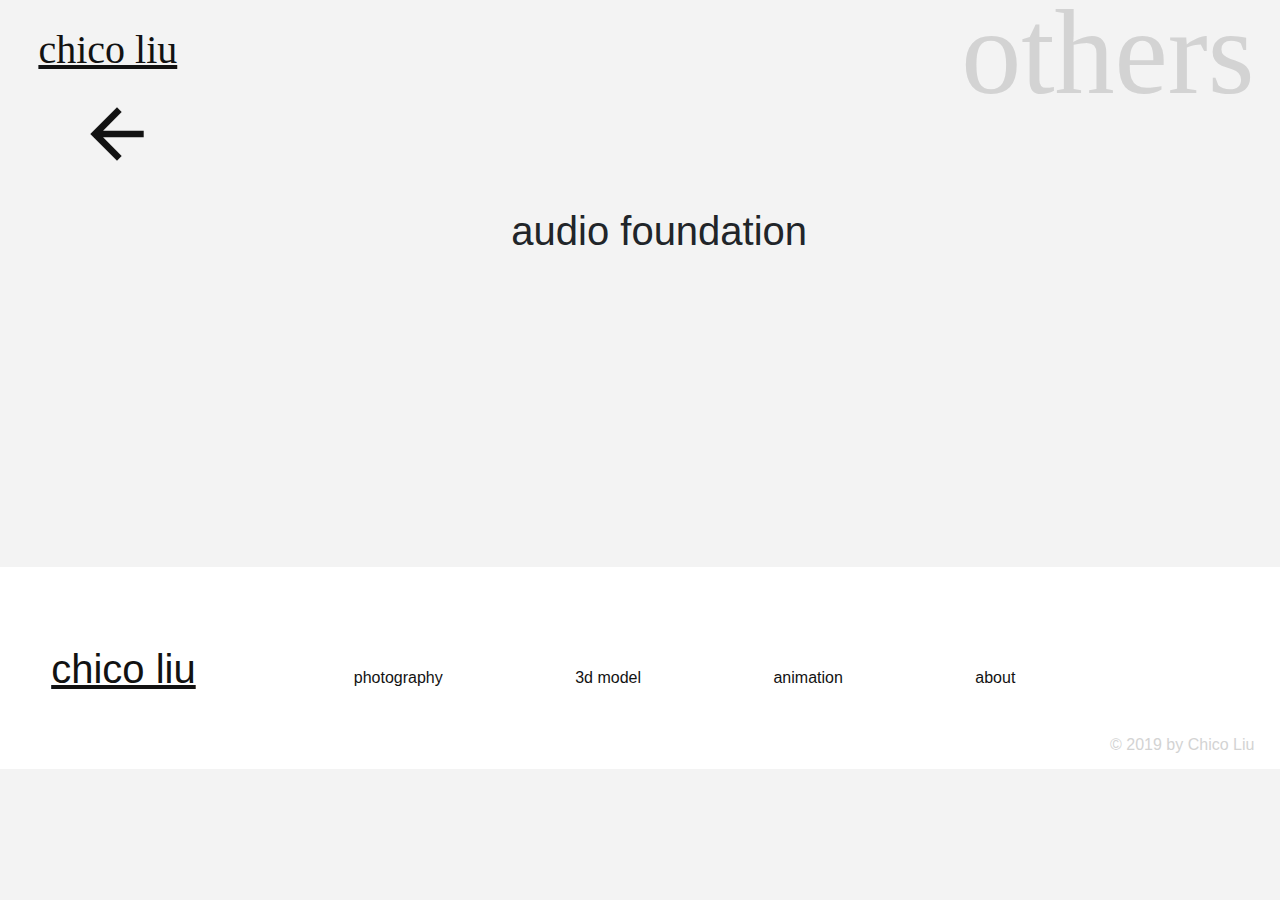
==== others.html @ 0ee66b68 "added others section" ====
<!doctype html>
<html lang="en">
  <head>
    <link rel="shortcut icon" href="favicon.png" />

    <link rel="stylesheet" href="subStyle.css">
    <link href="https://fonts.googleapis.com/icon?family=Material+Icons"
        rel="stylesheet">
    <!-- Required meta tags -->
    <meta charset="utf-8">
    <meta name="viewport" content="width=device-width, initial-scale=1, shrink-to-fit=no">

    <!-- Bootstrap CSS -->
    <link rel="stylesheet" href="https://stackpath.bootstrapcdn.com/bootstrap/4.3.1/css/bootstrap.min.css" integrity="sha384-ggOyR0iXCbMQv3Xipma34MD+dH/1fQ784/j6cY/iJTQUOhcWr7x9JvoRxT2MZw1T" crossorigin="anonymous">

    <title>Chico Liu</title>
  </head>
  <body>

    <a id="chico" href="index.html"><h1 id="transition">chico liu</h1></a>
    <a id="transition2" id="backLink" href="index.html"><i  class="material-icons" id="back">
      arrow_back_ios
    </i></a>


    <h1 id="title">others</h1>
    <h1 id="audio">audio foundation</h1>
    <div class="container">

      <div class="soundcloud">
        <iframe width="100%" height="166" scrolling="no" frameborder="no" allow="autoplay" src="https://w.soundcloud.com/player/?url=https%3A//api.soundcloud.com/tracks/782510371&color=%23ff5500&auto_play=false&hide_related=false&show_comments=true&show_user=true&show_reposts=false&show_teaser=true"></iframe>
      </div>
    </div>

    <div class="bottom">
      <ul>
        <li><a id="bottomName"href="index.html">chico liu</a></li>
        <li><a href="photography.html">photography</a> </li>
        <li><a href="3d.html">3d model</a> </li>
        <li><a href="animation.html">animation</a> </li>
        <li><a href="about.html">about</a> </li>
      </ul>
    </div>
    <footer> © 2019 by Chico Liu</footer>

    <!-- Optional JavaScript -->
    <!-- jQuery first, then Popper.js, then Bootstrap JS -->
    <script src="https://code.jquery.com/jquery-3.3.1.slim.min.js" integrity="sha384-q8i/X+965DzO0rT7abK41JStQIAqVgRVzpbzo5smXKp4YfRvH+8abtTE1Pi6jizo" crossorigin="anonymous"></script>
    <script src="https://cdnjs.cloudflare.com/ajax/libs/popper.js/1.14.7/umd/popper.min.js" integrity="sha384-UO2eT0CpHqdSJQ6hJty5KVphtPhzWj9WO1clHTMGa3JDZwrnQq4sF86dIHNDz0W1" crossorigin="anonymous"></script>
    <script src="https://stackpath.bootstrapcdn.com/bootstrap/4.3.1/js/bootstrap.min.js" integrity="sha384-JjSmVgyd0p3pXB1rRibZUAYoIIy6OrQ6VrjIEaFf/nJGzIxFDsf4x0xIM+B07jRM" crossorigin="anonymous"></script>
  </body>
</html>
---- subStyle.css ----
body{
  background-color: #f3f3f3 !important;
}
h1{
  padding-left: 3%;
  padding-top: 2%;
}
#transition{
  -webkit-animation: fadein 0.7s; /* Safari, Chrome and Opera > 12.1 */
      -moz-animation: fadein 0.7s; /* Firefox < 16 */
        -ms-animation: fadein 0.7s; /* Internet Explorer */
         -o-animation: fadein 0.7s; /* Opera < 12.1 */
            animation: fadein 0.7s;
}
#transition2{
  -webkit-animation: fadein2 0.7s; /* Safari, Chrome and Opera > 12.1 */
      -moz-animation: fadein2 0.7s; /* Firefox < 16 */
        -ms-animation: fadein2 0.7s; /* Internet Explorer */
         -o-animation: fadein2 0.7s; /* Opera < 12.1 */
            animation: fadein2 0.7s;
}
#chico{
  font-family: 'PT Sans';
  text-decoration: underline;
  color: #121212;
}
#chico:hover{
  color: #121212;
}
#backLink:hover{
  color: #121212;
}
#back{
  color: #121212;
  font-size: 60pt;
  padding-left: 6%;
  padding-top: 1%;
}

#title{
  font-family: "avenir";
  position: absolute;
  font-size: 90pt;
  right: 2%;
  top: -5%;
  color: lightgrey;
}

.imageGrid{
  padding-top: 4%;
  padding-bottom: 5%;
}
.row {
  display: flex;
  flex-wrap: wrap;
  padding: 0 4px;
  justify-content: center;
}

/* Create four equal columns that sits next to each other */
.column {
  flex: 33%;
  max-width: 32%;
  padding: 0 1vw;
}
.columnTwoItems {
  flex: 50%;
  max-width: 45%;
  padding: 0 1vw;
}
img {
  margin-top: 2vw;
  vertical-align: middle;
  width: 100%;
}

.bottom{
	padding-top: 8vh;
	padding-bottom: 2vh;
	background-color: white;
}
ul {
  list-style-type: none;
  margin: 0;
  padding: 0;
}
li a{
	color: #121212;
	text-decoration: none;
	font-size: 12pt;
}
li {
  display: inline;
	padding-right: 10%;
}
.container{
  width: 100%;
  display: block;
  text-align: center;
  padding-bottom: 5%;

}
.soundcloud{
  padding-top: 3%;
  padding-bottom: 3%;
}
#audio{
  font-family: 'PT Sans', sans-serif;
  text-align: center;
  color: 121212;
}
.singleVideo{
  width: 80%;
  padding-top: 4%;
  padding-bottom: 5%;
}
#bottomName:hover{
	color: inherit;
}
#bottomName{
	font-family: 'PT Sans', sans-serif;
	font-size: 30pt;
	text-decoration: underline;
	padding-right: 2%;
	padding-left: 4%;
}
footer{
	font-family: 'PT Sans', sans-serif;
	font-size: 12pt;
	color:lightgrey;
	text-align: right;
	width: 100%;
	background-color: white;
	position: absolute;
	padding-right: 2%;
	padding-bottom: 1%;
}

/* Responsive layout - makes a two column-layout instead of four columns */
@media screen and (max-width: 1000px) {
  #title{
    font-size: 70pt;
    top: -2%;
  }
  .column {
    flex: 50%;
    max-width: 50%;
  }
}

/* Responsive layout - makes the two columns stack on top of each other instead of next to each other */
@media screen and (max-width: 600px) {
  #back{
    font-size: 40pt;
  }
  #transition{
    font-size: 20pt;
  }
  #title{
    font-size: 40pt;
    top: -2%;
  }
  .column {
    flex: 100%;
    max-width: 100%;
  }
}






@keyframes fadein {
    from { opacity: 0; padding-left:5%; }
    to   { opacity: 1; padding-left:3%;}
}

/* Firefox < 16 */
@-moz-keyframes fadein {
  from { opacity: 0; padding-left:5%; }
  to   { opacity: 1; padding-left:3%;}
}

/* Safari, Chrome and Opera > 12.1 */
@-webkit-keyframes fadein {
  from { opacity: 0; padding-left:5%; }
  to   { opacity: 1; padding-left:3%;}
}

/* Internet Explorer */
@-ms-keyframes fadein {
  from { opacity: 0; padding-left:5%; }
  to   { opacity: 1; padding-left:3%;}
}

/* Opera < 12.1 */
@-o-keyframes fadein {
  from { opacity: 0; padding-left:5%; }
  to   { opacity: 1; padding-left:3%;}
}





@keyframes fadein2 {
    from { opacity: 0; padding-left:3%; }
    to   { opacity: 1; padding-left:0%;}
}

/* Firefox < 16 */
@-moz-keyframes fadein2 {
  from { opacity: 0; padding-left:3%; }
  to   { opacity: 1; padding-left:0%;}
}

/* Safari, Chrome and Opera > 12.1 */
@-webkit-keyframes fadein2 {
  from { opacity: 0; padding-left:3%; }
  to   { opacity: 1; padding-left:0%;}
}

/* Internet Explorer */
@-ms-keyframes fadein2 {
  from { opacity: 0; padding-left:3%; }
  to   { opacity: 1; padding-left:0%;}
}

/* Opera < 12.1 */
@-o-keyframes fadein2 {
  from { opacity: 0; padding-left:3%; }
  to   { opacity: 1; padding-left:0%;}
}
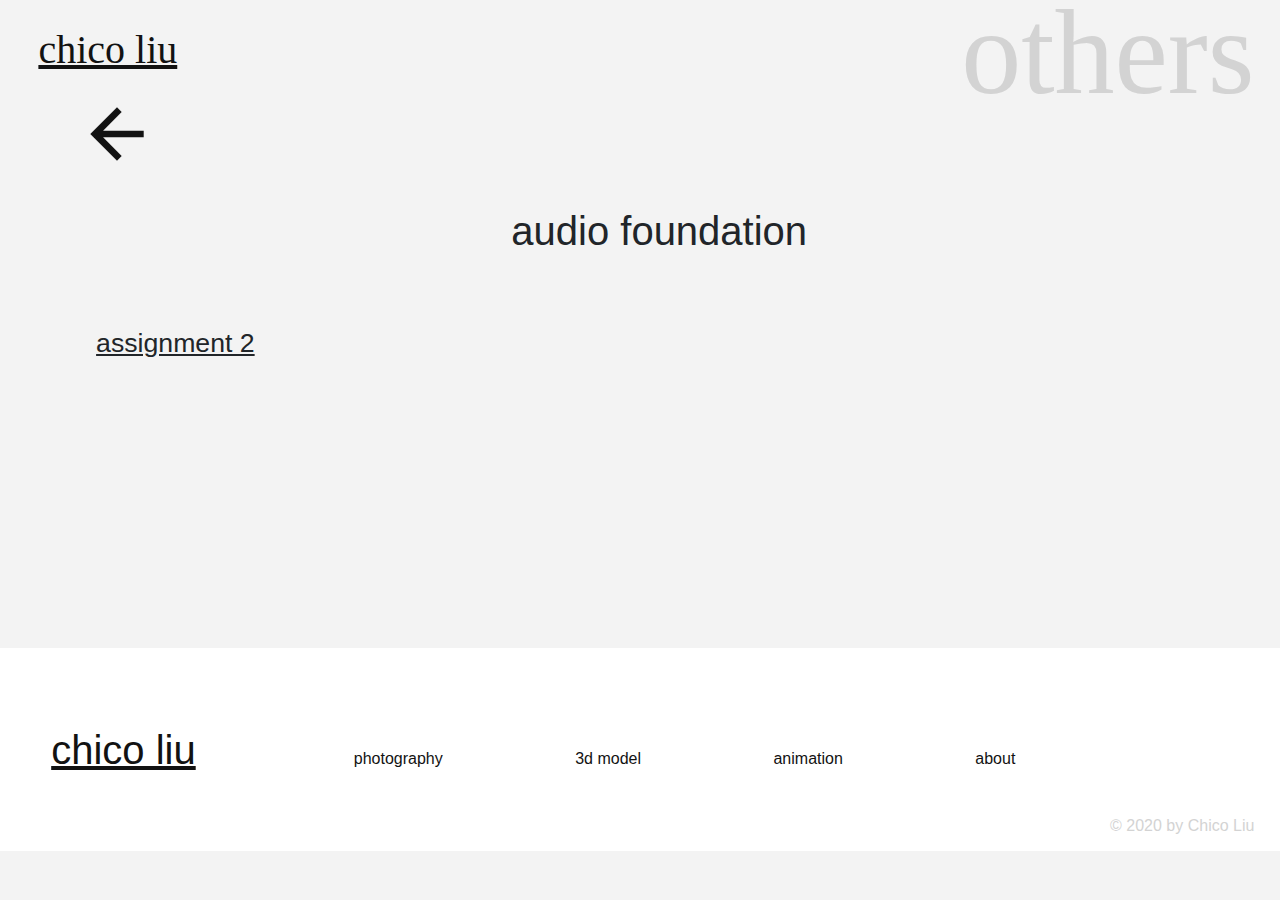
==== commit ed2e0a43: "subStyle css changes" ====
--- a/others.html
+++ b/others.html
@@ -26,7 +26,7 @@
     <h1 id="title">others</h1>
     <h1 id="audio">audio foundation</h1>
     <div class="container">
-
+      <h3 id="post_title">assignment 2</h3>
       <div class="soundcloud">
         <iframe width="100%" height="166" scrolling="no" frameborder="no" allow="autoplay" src="https://w.soundcloud.com/player/?url=https%3A//api.soundcloud.com/tracks/782510371&color=%23ff5500&auto_play=false&hide_related=false&show_comments=true&show_user=true&show_reposts=false&show_teaser=true"></iframe>
       </div>
@@ -41,7 +41,7 @@
         <li><a href="about.html">about</a> </li>
       </ul>
     </div>
-    <footer> © 2019 by Chico Liu</footer>
+    <footer> © 2020 by Chico Liu</footer>
 
     <!-- Optional JavaScript -->
     <!-- jQuery first, then Popper.js, then Bootstrap JS -->
--- a/subStyle.css
+++ b/subStyle.css
@@ -26,6 +26,7 @@
 }
 #chico:hover{
   color: #121212;
+
 }
 #backLink:hover{
   color: #121212;
@@ -101,13 +102,21 @@
 
 }
 .soundcloud{
-  padding-top: 3%;
+  padding-top: 1%;
   padding-bottom: 3%;
 }
+#post_title{
+  font-family: 'PT Sans Caption', sans-serif;
+  text-decoration: underline;
+  font-size: 20pt;
+  text-align: left;
+  padding-left: 1%;
+}
 #audio{
-  font-family: 'PT Sans', sans-serif;
+  font-family: 'PT Sans Caption', sans-serif;
   text-align: center;
   color: 121212;
+  padding-bottom: 5%;
 }
 .singleVideo{
   width: 80%;
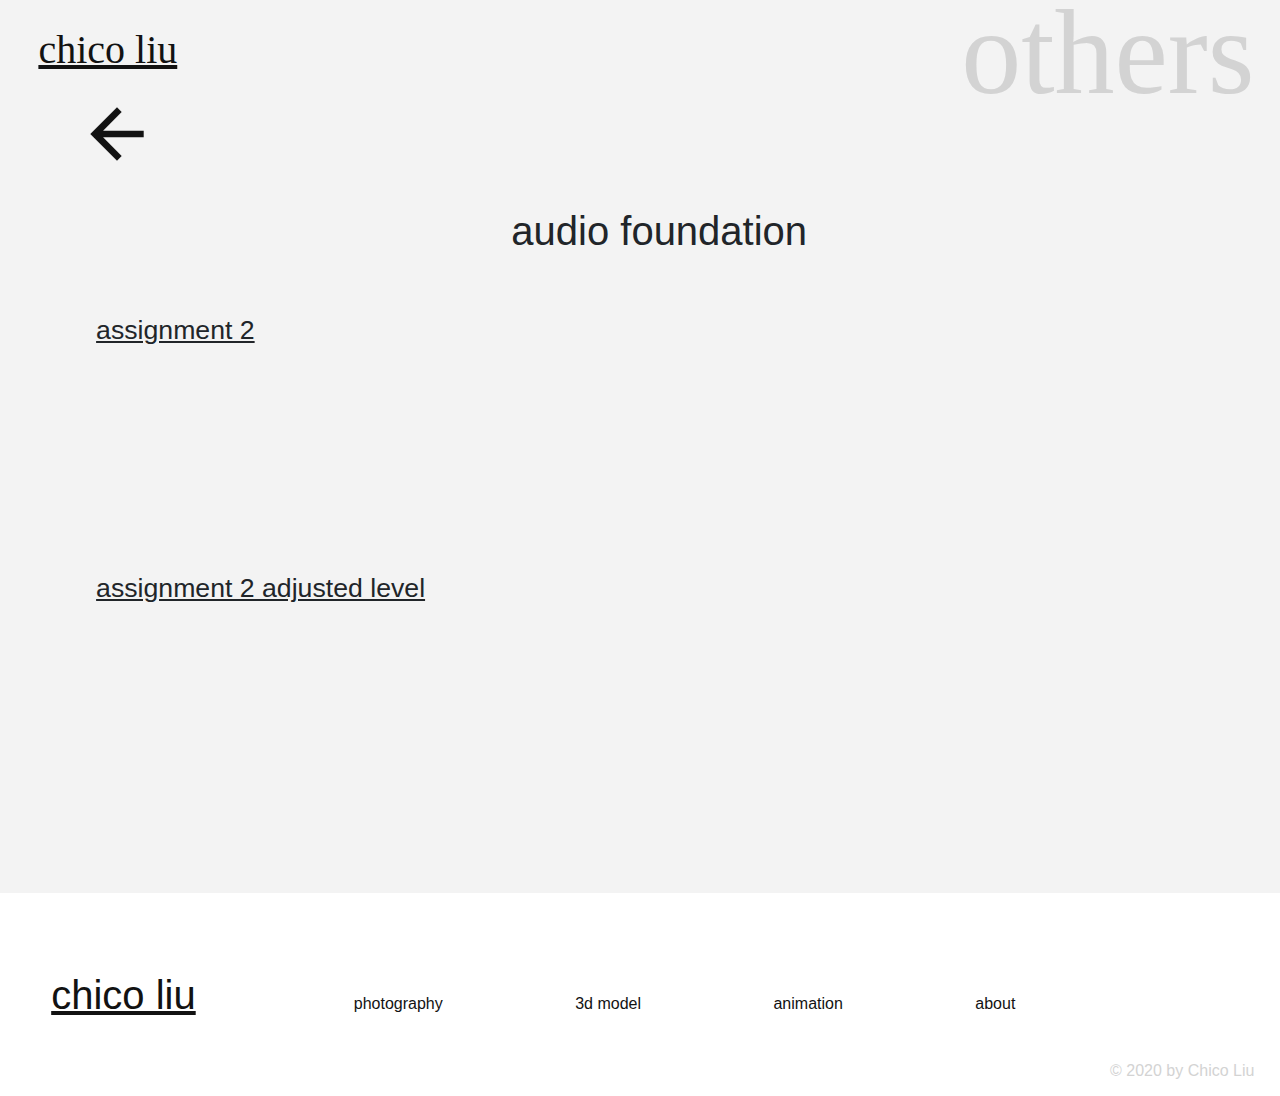
==== commit 60e21063: "added hw2 adjusted level link" ====
--- a/others.html
+++ b/others.html
@@ -30,6 +30,10 @@
       <div class="soundcloud">
         <iframe width="100%" height="166" scrolling="no" frameborder="no" allow="autoplay" src="https://w.soundcloud.com/player/?url=https%3A//api.soundcloud.com/tracks/782510371&color=%23ff5500&auto_play=false&hide_related=false&show_comments=true&show_user=true&show_reposts=false&show_teaser=true"></iframe>
       </div>
+      <h3 id="post_title">assignment 2 adjusted level</h3>
+      <div class="soundcloud">
+        <iframe width="100%" height="166" scrolling="no" frameborder="no" allow="autoplay" src="https://w.soundcloud.com/player/?url=https%3A//api.soundcloud.com/tracks/787846714&color=%23ff5500&auto_play=false&hide_related=false&show_comments=true&show_user=true&show_reposts=false&show_teaser=true"></iframe>
+      </div>
     </div>
 
     <div class="bottom">
--- a/subStyle.css
+++ b/subStyle.css
@@ -116,7 +116,7 @@
   font-family: 'PT Sans Caption', sans-serif;
   text-align: center;
   color: 121212;
-  padding-bottom: 5%;
+  padding-bottom: 4%;
 }
 .singleVideo{
   width: 80%;
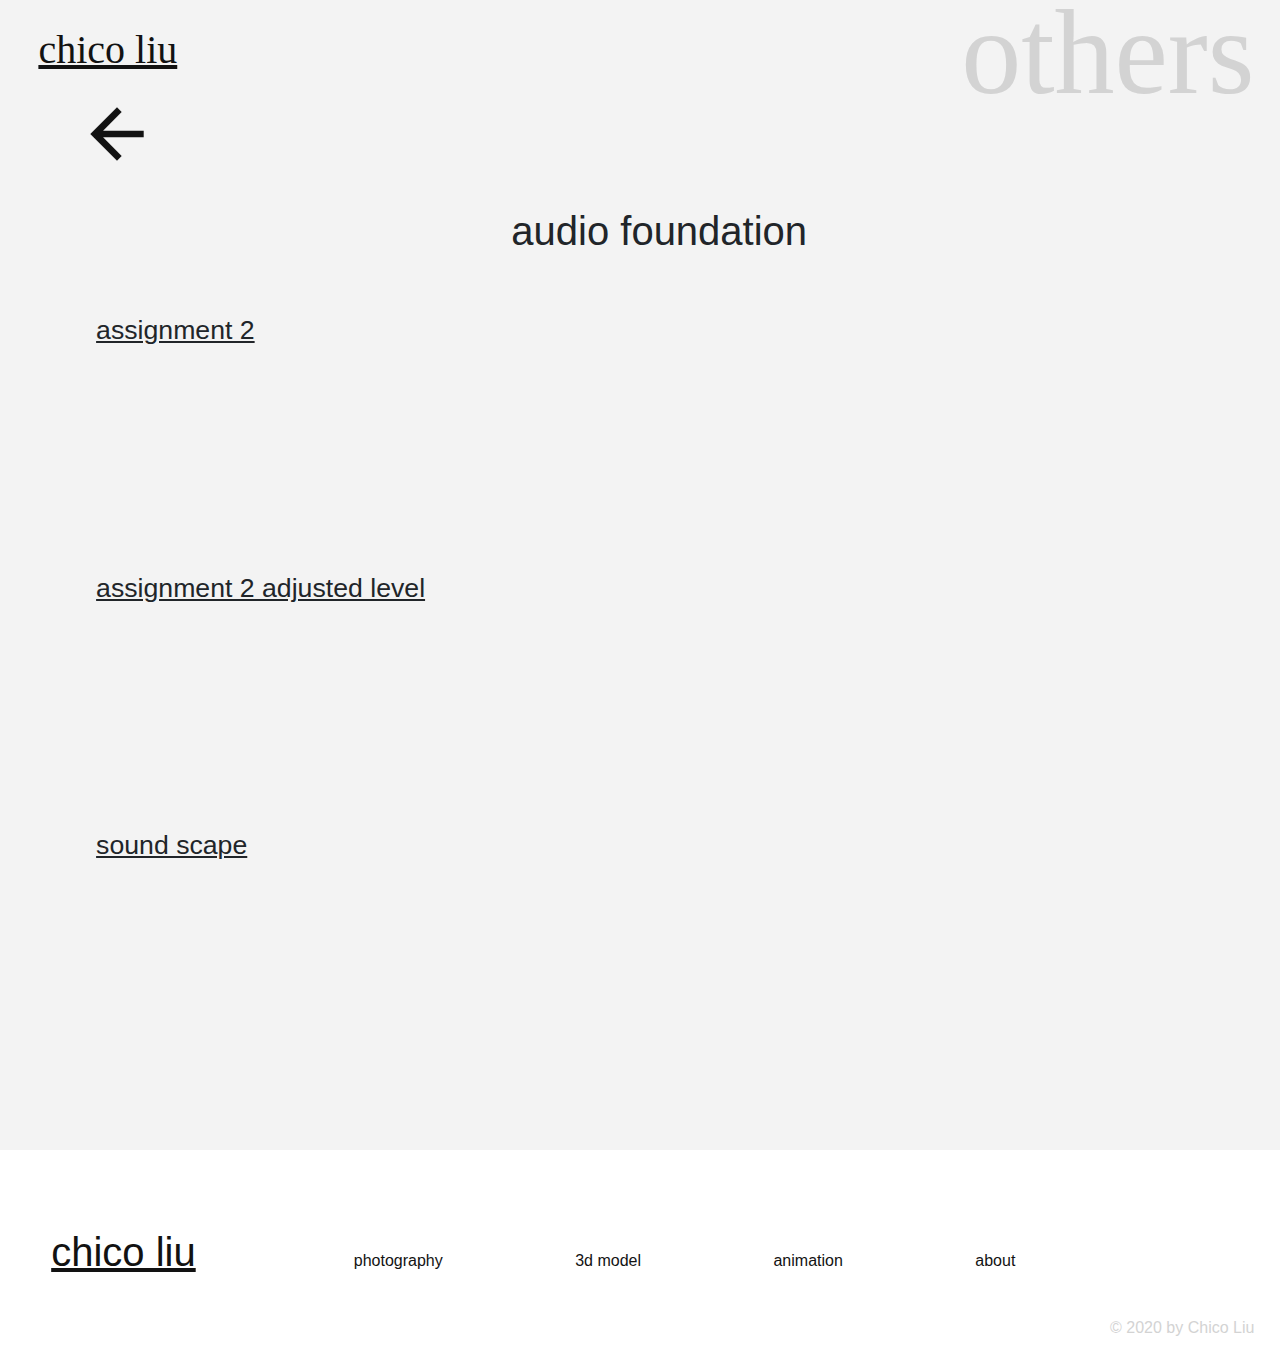
==== commit 05015966: "added sound scape link" ====
--- a/others.html
+++ b/others.html
@@ -22,7 +22,6 @@
       arrow_back_ios
     </i></a>
 
-
     <h1 id="title">others</h1>
     <h1 id="audio">audio foundation</h1>
     <div class="container">
@@ -33,6 +32,10 @@
       <h3 id="post_title">assignment 2 adjusted level</h3>
       <div class="soundcloud">
         <iframe width="100%" height="166" scrolling="no" frameborder="no" allow="autoplay" src="https://w.soundcloud.com/player/?url=https%3A//api.soundcloud.com/tracks/787846714&color=%23ff5500&auto_play=false&hide_related=false&show_comments=true&show_user=true&show_reposts=false&show_teaser=true"></iframe>
+      </div>
+      <h3 id="post_title">sound scape</h3>
+      <div class="soundcloud">
+        <iframe width="100%" height="166" scrolling="no" frameborder="no" allow="autoplay" src="https://w.soundcloud.com/player/?url=https%3A//api.soundcloud.com/tracks/809213446&color=%23ff5500&auto_play=false&hide_related=false&show_comments=true&show_user=true&show_reposts=false&show_teaser=true"></iframe>
       </div>
     </div>
 
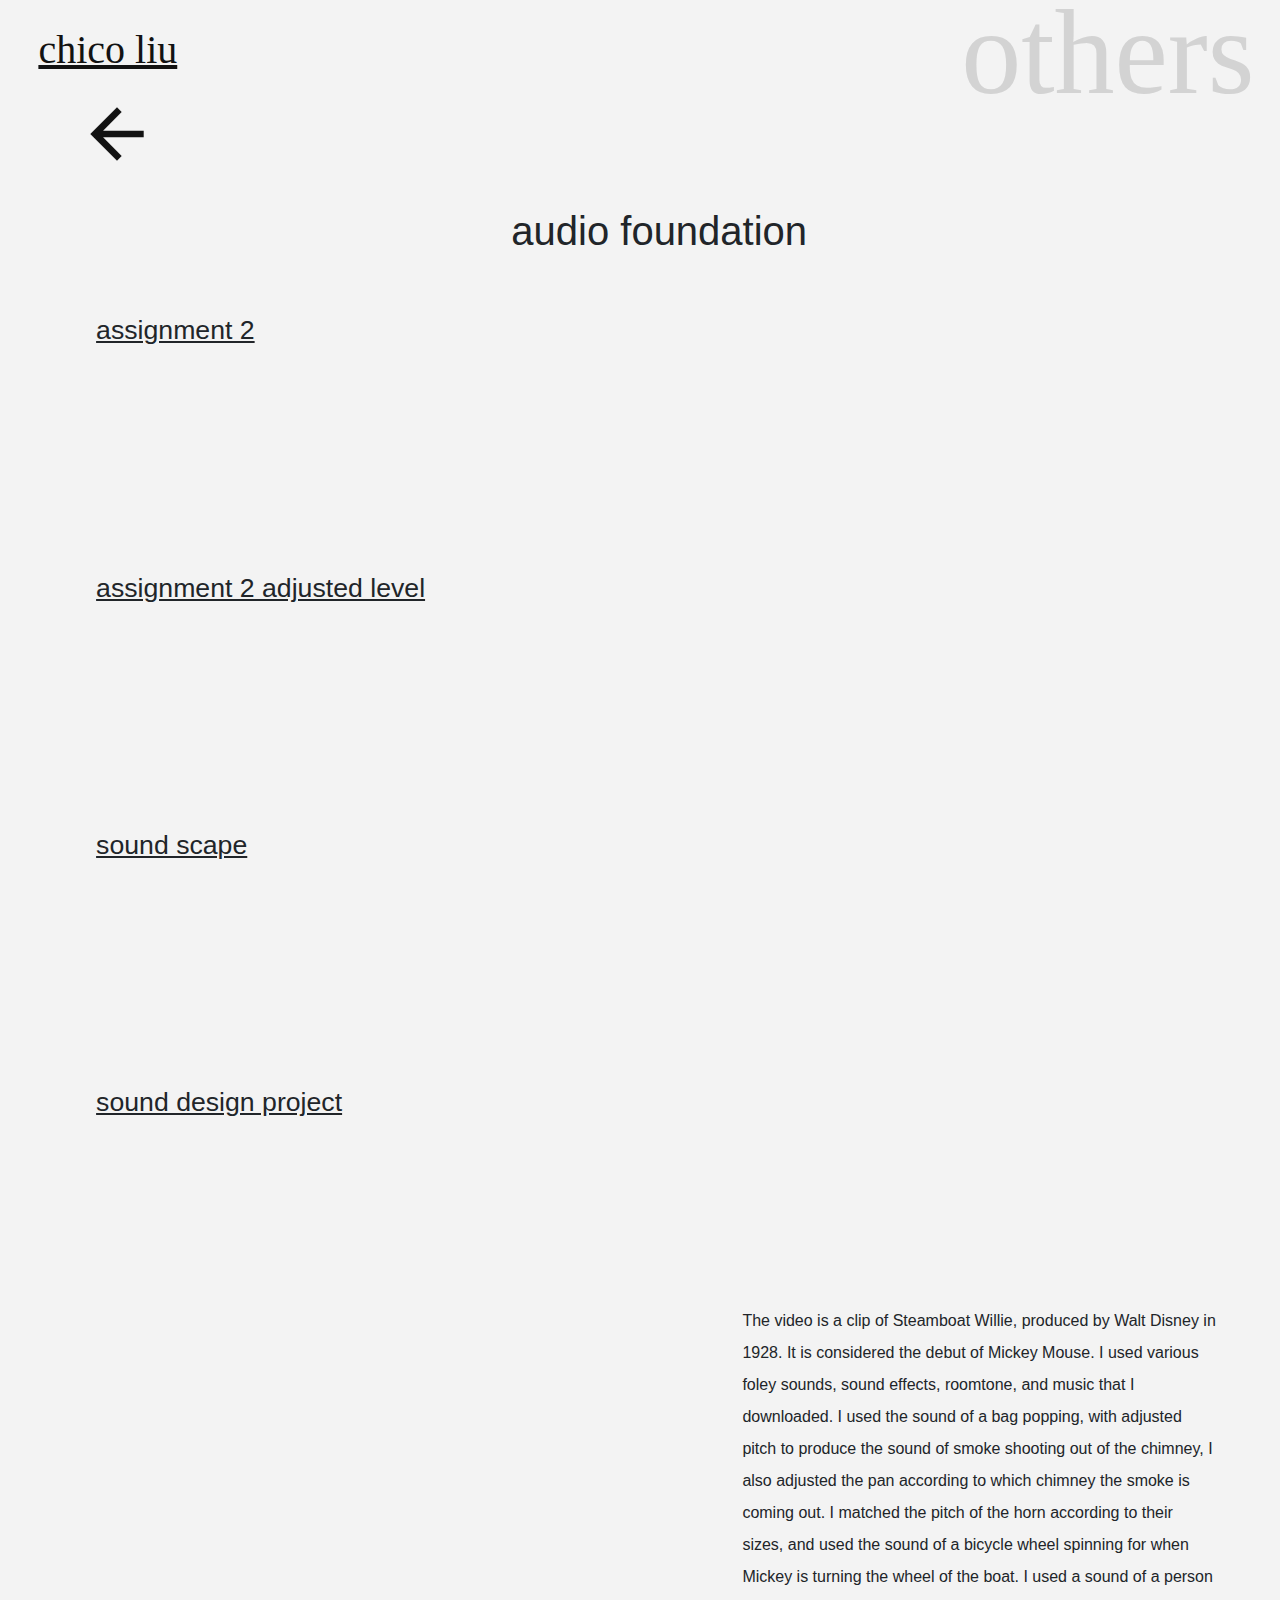
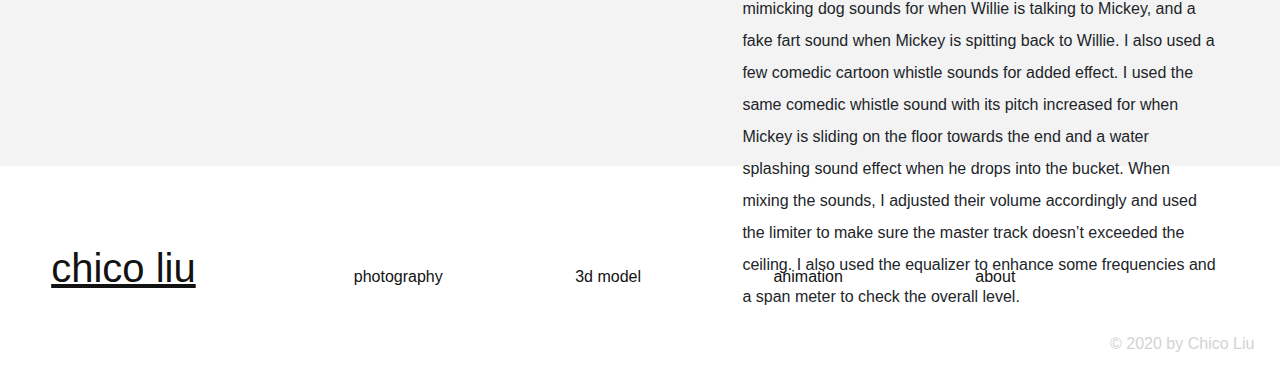
==== commit 7871fd12: "added sound design" ====
--- a/others.html
+++ b/others.html
@@ -37,7 +37,24 @@
       <div class="soundcloud">
         <iframe width="100%" height="166" scrolling="no" frameborder="no" allow="autoplay" src="https://w.soundcloud.com/player/?url=https%3A//api.soundcloud.com/tracks/809213446&color=%23ff5500&auto_play=false&hide_related=false&show_comments=true&show_user=true&show_reposts=false&show_teaser=true"></iframe>
       </div>
+      <h3 id="post_title">sound design project</h3>
+      <div class="sound_design">
+        <h3 id = "soundDesign"></h3>
+          <iframe width="560" height="315" src="https://www.youtube.com/embed/WdQyLirYwaA" frameborder="0" allow="accelerometer; autoplay; encrypted-media; gyroscope; picture-in-picture" allowfullscreen></iframe>
+      </div>
     </div>
+    <h6 id="description_right">
+The video is a clip of Steamboat Willie, produced by Walt Disney in 1928. It is considered the debut of Mickey Mouse. I used various foley sounds, sound effects, roomtone, and music that I downloaded.
+
+I used the sound of a bag popping, with adjusted pitch to produce the sound of smoke shooting out of the chimney, I also adjusted the pan according to which chimney the smoke is coming out. I matched the pitch of the horn according to their sizes, and used the sound of a bicycle wheel spinning for when Mickey is turning the wheel of the boat. I used a sound of a person mimicking dog sounds for when Willie is talking to Mickey, and a fake fart sound when Mickey is spitting back to Willie. I also used a few comedic cartoon whistle sounds for added effect. I used the same comedic whistle sound with its pitch increased for when Mickey is sliding on the floor towards the end  and a water splashing sound effect when he drops into the bucket.
+
+When mixing the sounds, I adjusted their volume accordingly and used the limiter to make sure the master track doesn’t exceeded the ceiling. I also used the equalizer to enhance some frequencies and a span meter to check the overall level.</h6>
+  <h1></h1>
+  <h1></h1>
+  <h1></h1>
+  <h1></h1>
+  <h1></h1>
+  <h1></h1>
 
     <div class="bottom">
       <ul>
--- a/subStyle.css
+++ b/subStyle.css
@@ -104,6 +104,19 @@
 .soundcloud{
   padding-top: 1%;
   padding-bottom: 3%;
+}
+.sound_design{
+  padding-top: 1%;
+  padding-bottom: 3%;
+  text-align: left;
+}
+#description_right{
+  font-family: 'PT Sans Caption', sans-serif;
+  position: absolute;
+  margin-left: 58%;
+  right:5%;
+  top:145%;
+  line-height: 200%;
 }
 #post_title{
   font-family: 'PT Sans Caption', sans-serif;
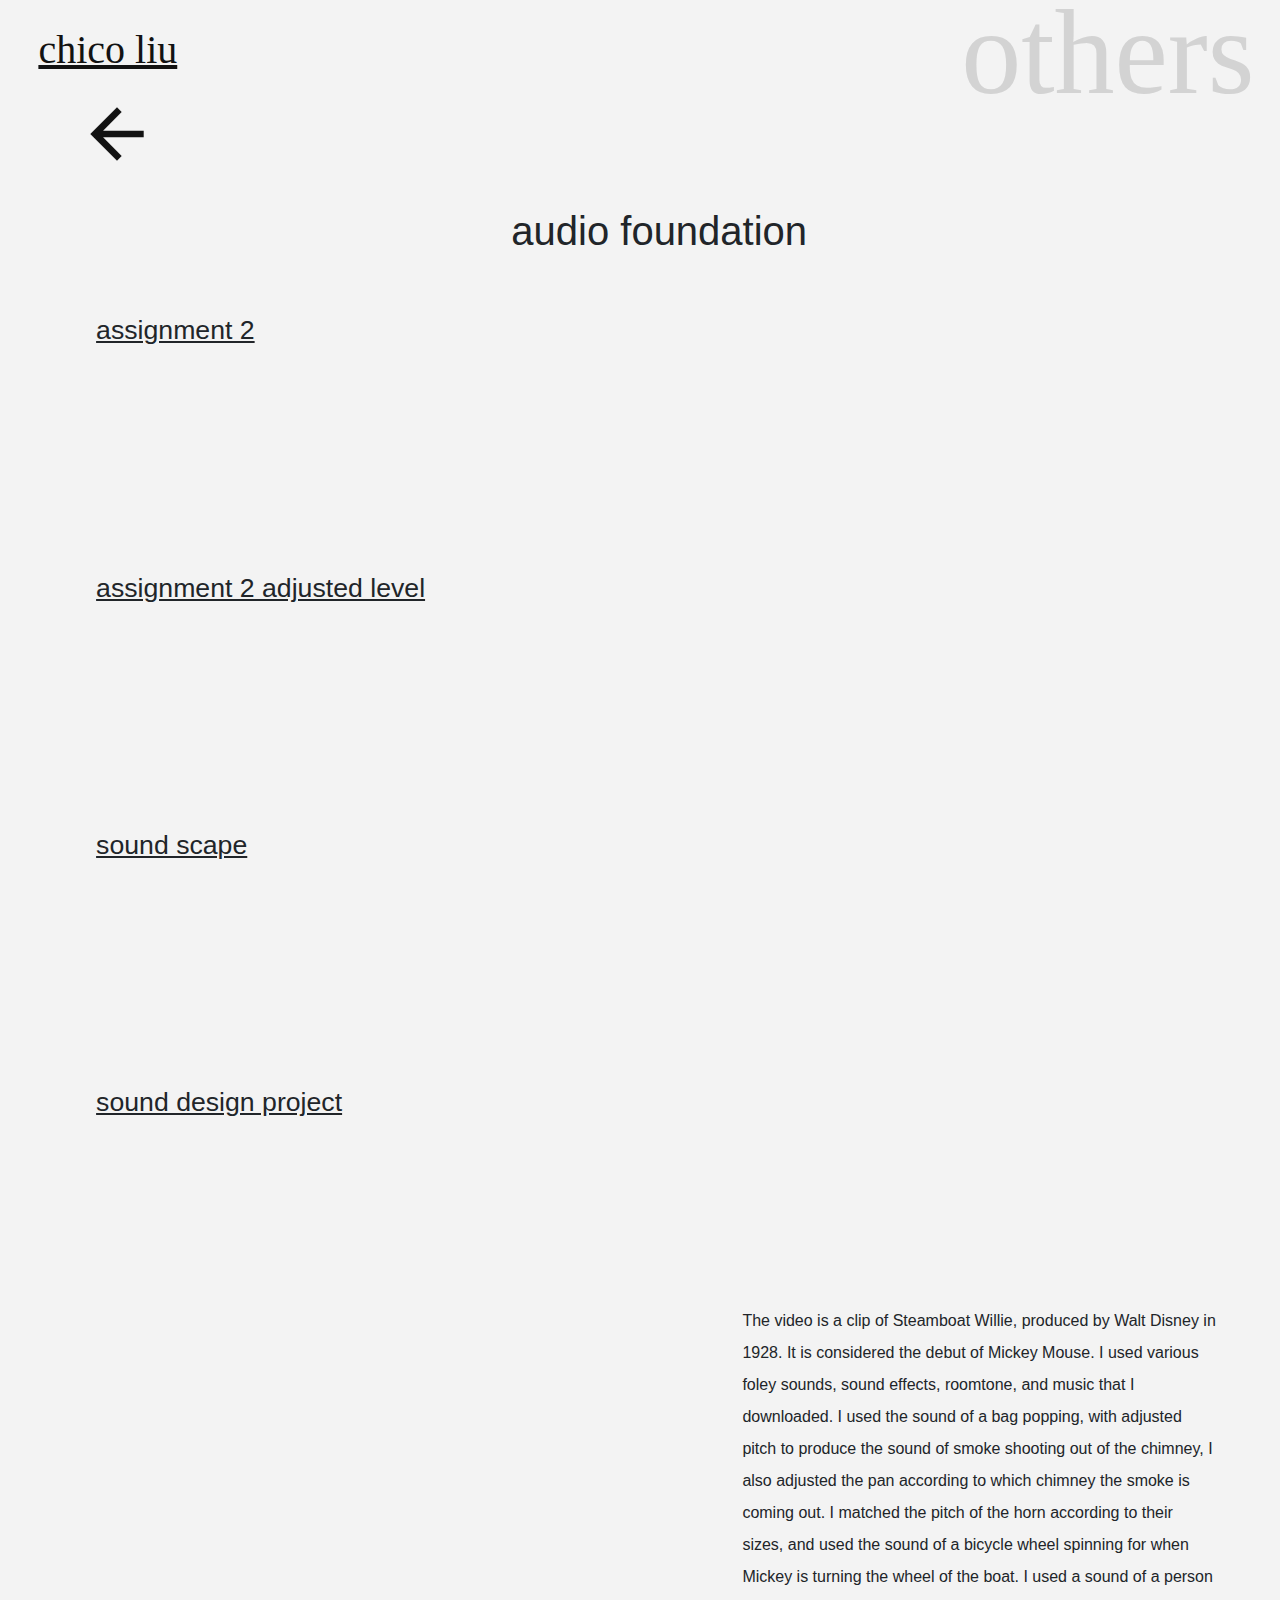
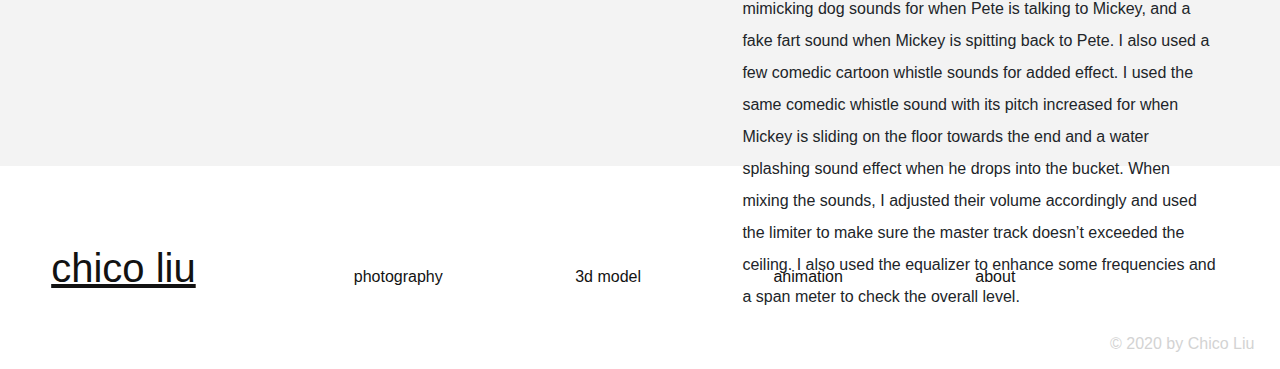
==== commit d5d32e9b: "fixed name" ====
--- a/others.html
+++ b/others.html
@@ -46,7 +46,7 @@
     <h6 id="description_right">
 The video is a clip of Steamboat Willie, produced by Walt Disney in 1928. It is considered the debut of Mickey Mouse. I used various foley sounds, sound effects, roomtone, and music that I downloaded.
 
-I used the sound of a bag popping, with adjusted pitch to produce the sound of smoke shooting out of the chimney, I also adjusted the pan according to which chimney the smoke is coming out. I matched the pitch of the horn according to their sizes, and used the sound of a bicycle wheel spinning for when Mickey is turning the wheel of the boat. I used a sound of a person mimicking dog sounds for when Willie is talking to Mickey, and a fake fart sound when Mickey is spitting back to Willie. I also used a few comedic cartoon whistle sounds for added effect. I used the same comedic whistle sound with its pitch increased for when Mickey is sliding on the floor towards the end  and a water splashing sound effect when he drops into the bucket.
+I used the sound of a bag popping, with adjusted pitch to produce the sound of smoke shooting out of the chimney, I also adjusted the pan according to which chimney the smoke is coming out. I matched the pitch of the horn according to their sizes, and used the sound of a bicycle wheel spinning for when Mickey is turning the wheel of the boat. I used a sound of a person mimicking dog sounds for when Pete is talking to Mickey, and a fake fart sound when Mickey is spitting back to Pete. I also used a few comedic cartoon whistle sounds for added effect. I used the same comedic whistle sound with its pitch increased for when Mickey is sliding on the floor towards the end  and a water splashing sound effect when he drops into the bucket.
 
 When mixing the sounds, I adjusted their volume accordingly and used the limiter to make sure the master track doesn’t exceeded the ceiling. I also used the equalizer to enhance some frequencies and a span meter to check the overall level.</h6>
   <h1></h1>
